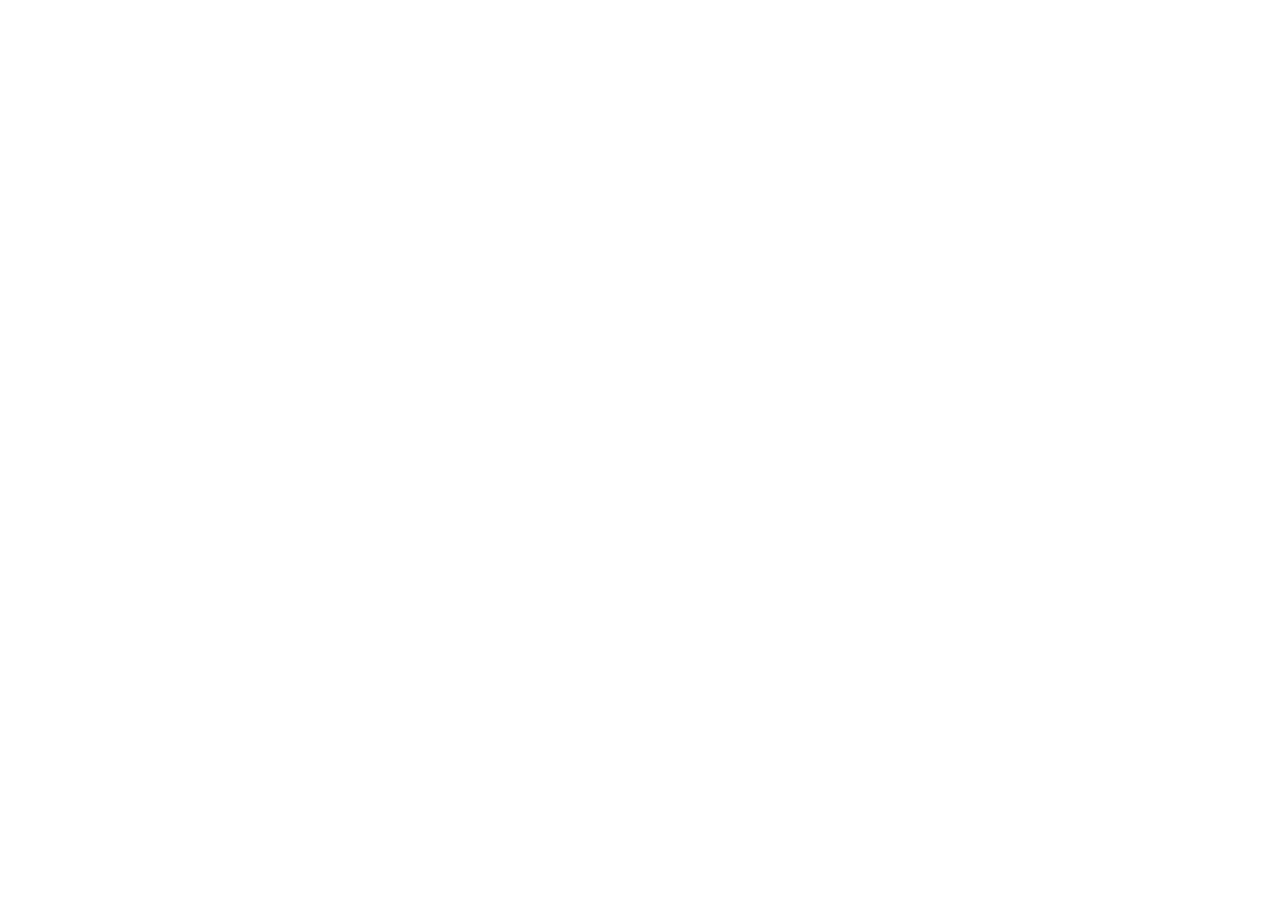
==== index.html @ 579f3cc9 "almost" ====
<!DOCTYPE html>
<html lang="en">
<head>
    <meta charset="UTF-8">
    <meta name="viewport" content="width=device-width, initial-scale=1.0">
    <title>sebastians shoes</title>    
</head>
<body>
    
<div class="header">
    
</div>
    
</body>
</html>
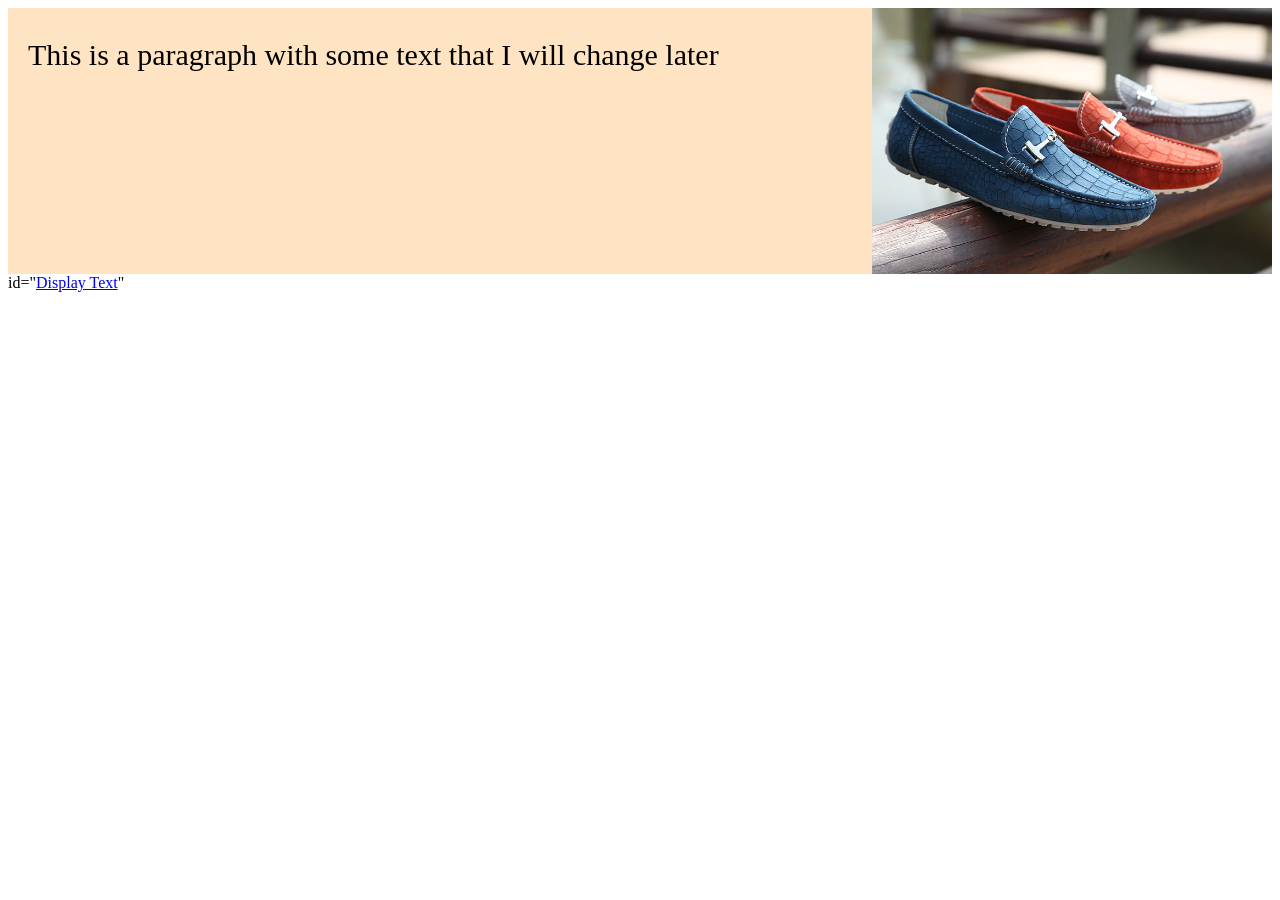
==== commit 592c3c2f: "working" ====
--- a/index.html
+++ b/index.html
@@ -4,12 +4,25 @@
     <meta charset="UTF-8">
     <meta name="viewport" content="width=device-width, initial-scale=1.0">
     <title>sebastians shoes</title>    
+    <link rel="stylesheet" href="style.css">
 </head>
 <body>
+
     
-<div class="header">
+    <div class="card1">
+        <p>
+            This is a paragraph with some text that I will change later
+        </p>
+        <img id="shoe1" src="mensshoes.jpg">
+    </div>
+    <div>
+     id="<a href="page.html">Display Text</a>"
+
+    </div>
     
-</div>
+
+
+
     
 </body>
 </html>
--- a/style.css
+++ b/style.css
@@ -0,0 +1,15 @@
+.card1 {
+    background-color: bisque;
+    display: flex;
+    flex-direction: row;
+    justify-content: space-between;
+}
+
+.card1 img {
+    width: 400px;
+}
+
+.card1 p {
+    font-size: 30px;;
+    padding-left: 20px;
+}
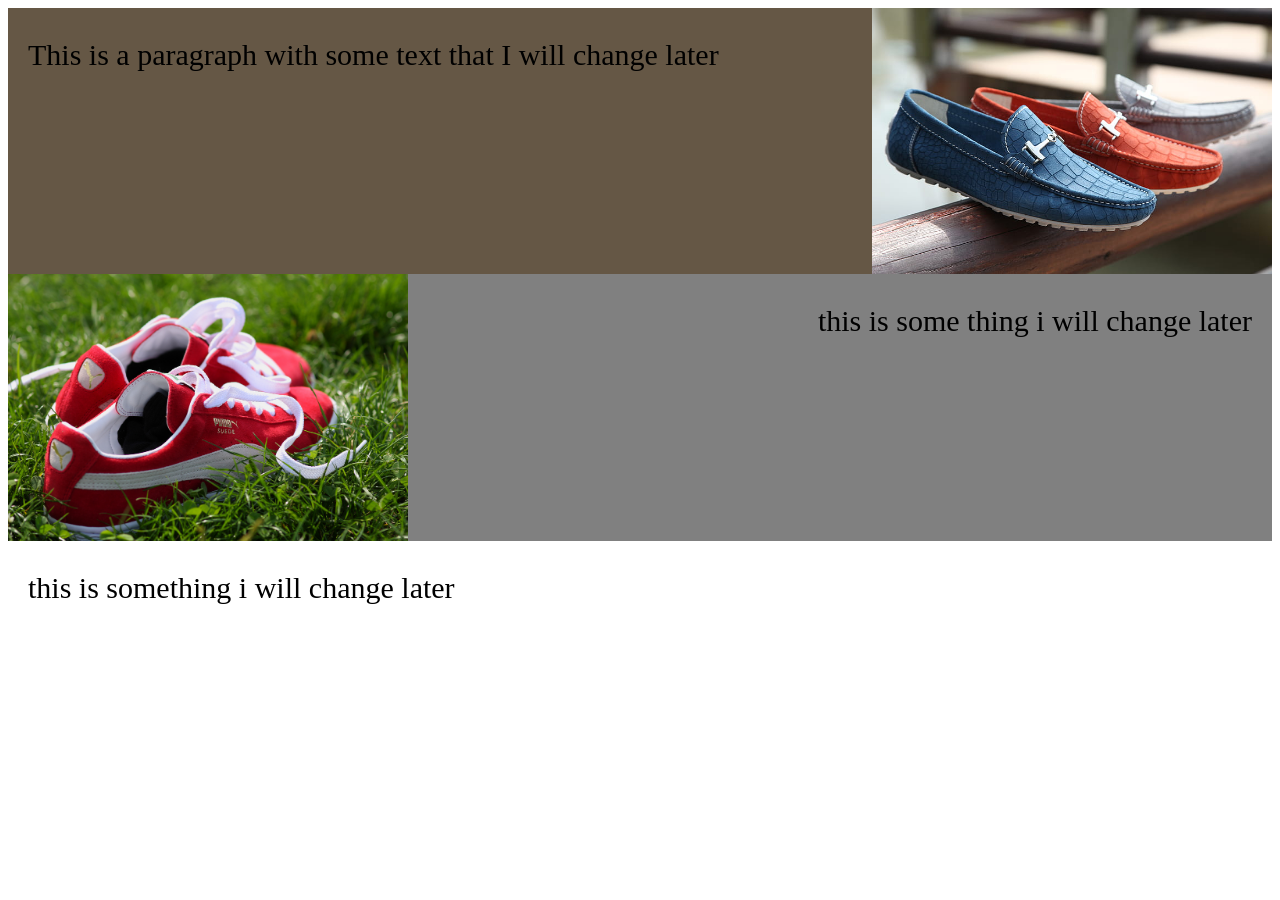
==== commit 03acb1a5: "working" ====
--- a/index.html
+++ b/index.html
@@ -15,12 +15,22 @@
         </p>
         <img id="shoe1" src="mensshoes.jpg">
     </div>
-    <div>
-     id="<a href="page.html">Display Text</a>"
-
+    
+     
+    <div class="card2">
+        <p>
+            this is some thing i will change later 
+        </p>
+        <img id="shoe2" src="redshoes.jpg">
     </div>
     
 
+    <div class="card3">
+        <p>
+            this is something i will change later
+        </p>
+        
+    </div>
 
 
     
--- a/style.css
+++ b/style.css
@@ -1,5 +1,5 @@
 .card1 {
-    background-color: bisque;
+    background-color: rgb(101, 87, 69);
     display: flex;
     flex-direction: row;
     justify-content: space-between;
@@ -10,6 +10,27 @@
 }
 
 .card1 p {
-    font-size: 30px;;
+    font-size: 30px;
     padding-left: 20px;
-}+}
+
+
+.card2 {
+    background-color: gray;
+    display: flex;
+    flex-direction: row-reverse;
+    justify-content: space-between;
+}
+.card2 img {
+    width: 400px;
+    
+}
+ .card2 p {
+    font-size: 30px;
+    padding-right: 20px;
+ }
+
+ .card3 p {
+    font-size: 30px;
+    padding-left: 20px;
+ }
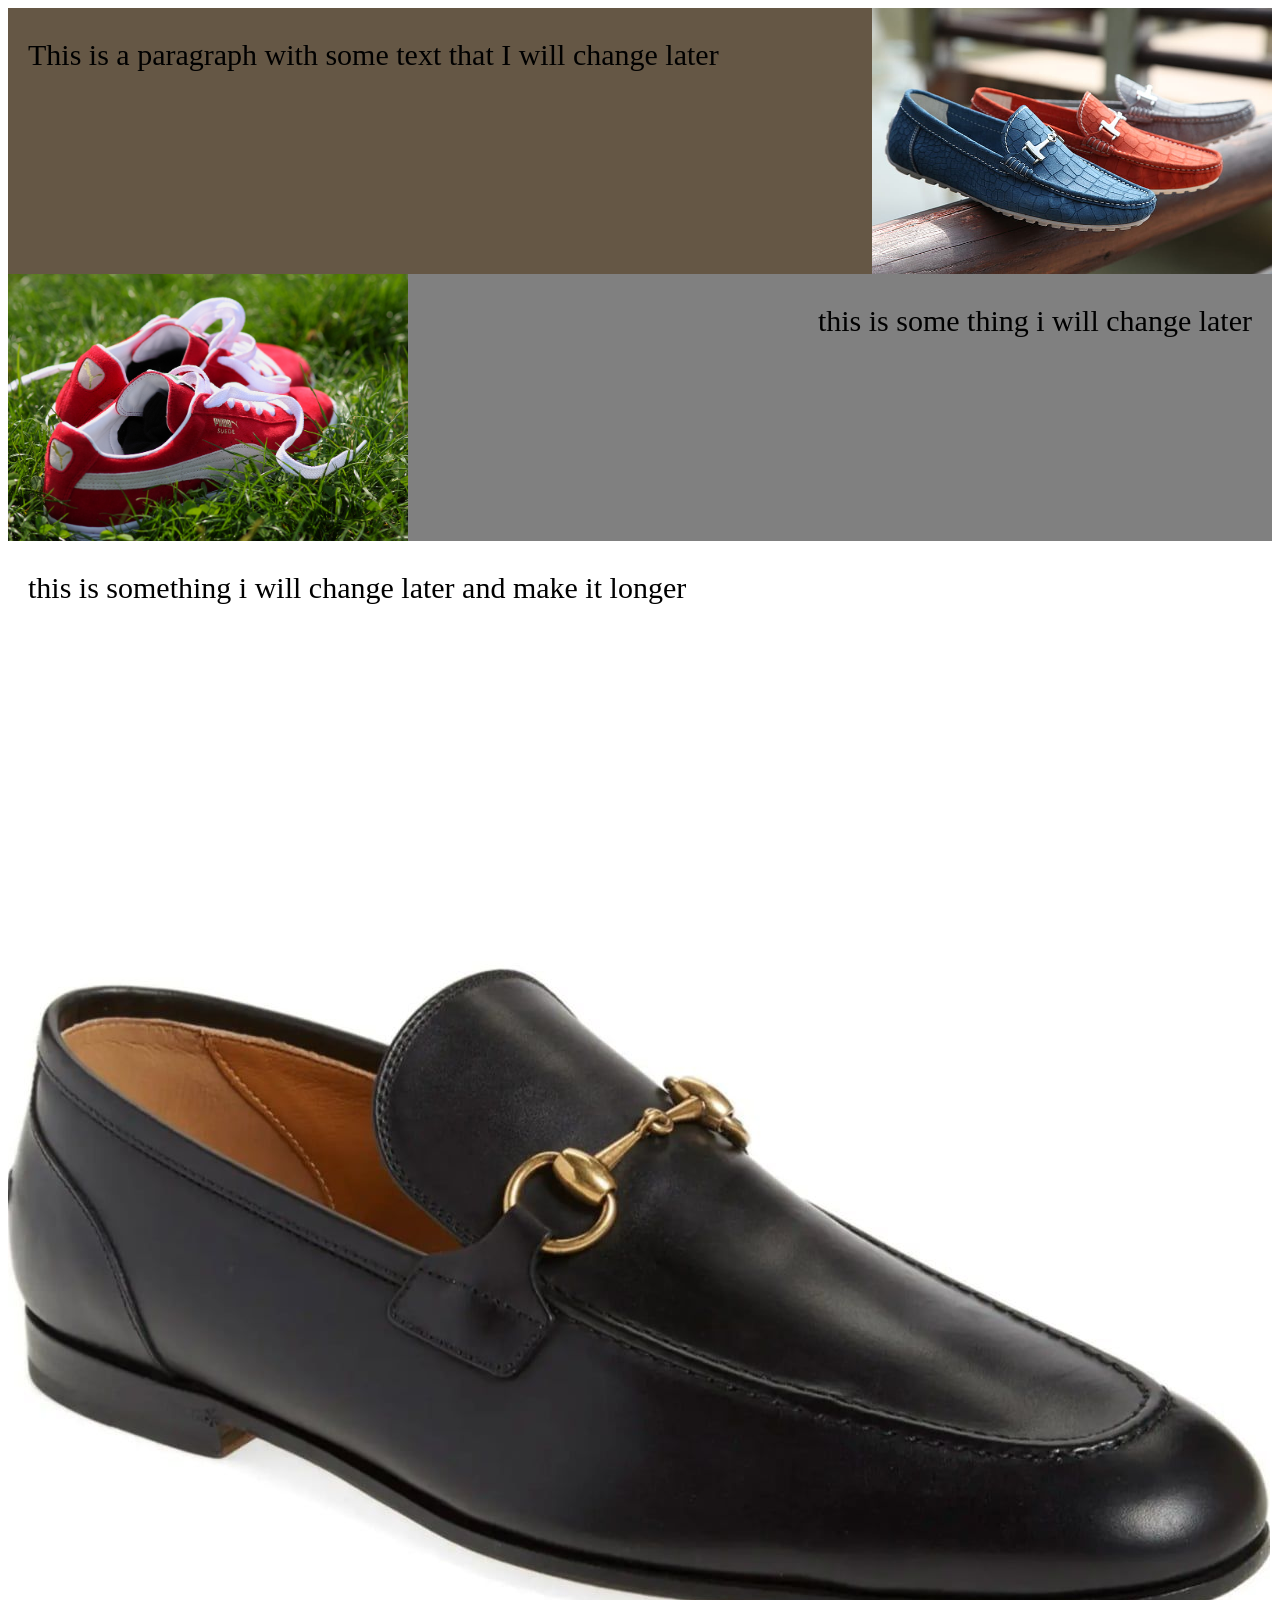
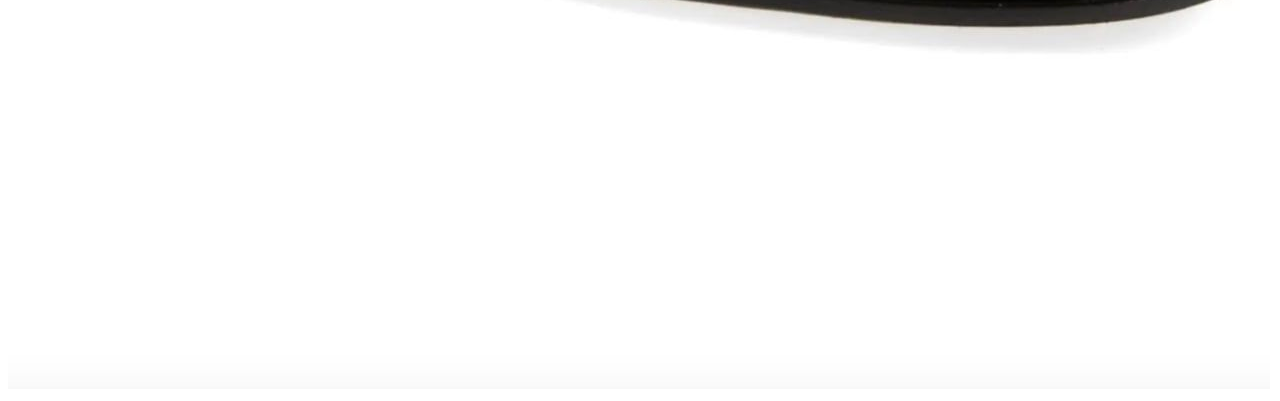
==== commit 57268ef6: "working" ====
--- a/index.html
+++ b/index.html
@@ -27,9 +27,16 @@
 
     <div class="card3">
         <p>
-            this is something i will change later
+            this is something i will change later and make it longer
         </p>
         
+    </div>
+    
+    <div class="card4">
+        <p>
+            
+        </p>
+        <img src="another.jpg" >  
     </div>
 
 
--- a/style.css
+++ b/style.css
@@ -33,4 +33,10 @@
  .card3 p {
     font-size: 30px;
     padding-left: 20px;
- }+ }
+
+.card4 img {
+    width: ;
+    
+
+}
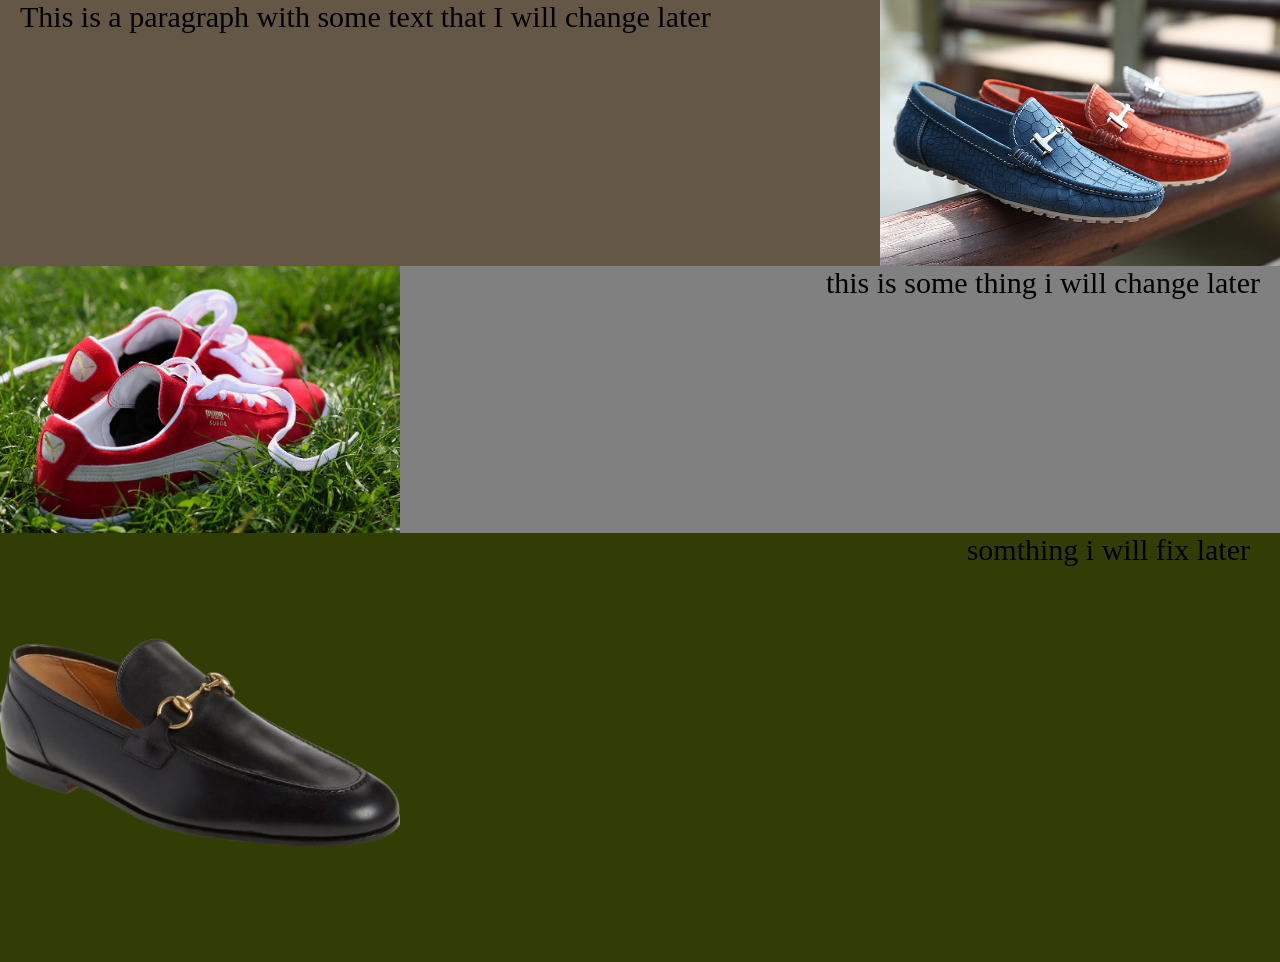
==== commit d330e348: "almost wroking" ====
--- a/index.html
+++ b/index.html
@@ -7,7 +7,10 @@
     <link rel="stylesheet" href="style.css">
 </head>
 <body>
-
+ <div class="header">
+    
+    
+ </div>
     
     <div class="card1">
         <p>
@@ -24,19 +27,11 @@
         <img id="shoe2" src="redshoes.jpg">
     </div>
     
-
-    <div class="card3">
+    <div class="card4">
+        <img src="another-removebg-preview.png" > 
         <p>
-            this is something i will change later and make it longer
-        </p>
-        
-    </div>
-    
-    <div class="card4">
-        <p>
-            
-        </p>
-        <img src="another.jpg" >  
+            somthing i will fix later
+        </p> 
     </div>
 
 
--- a/style.css
+++ b/style.css
@@ -1,3 +1,7 @@
+* {
+    margin: 0px;
+}
+
 .card1 {
     background-color: rgb(101, 87, 69);
     display: flex;
@@ -36,7 +40,19 @@
  }
 
 .card4 img {
-    width: ;
-    
+    width: 400px; ;  
 
 }
+
+.card4 {
+    background-color: rgb(50, 61, 5);
+    display: flex;
+    flex-direction:row ;
+    justify-content: space-between ;
+}
+
+
+.card4 P {
+    font-size: 30px;
+    padding-right:30px;
+}
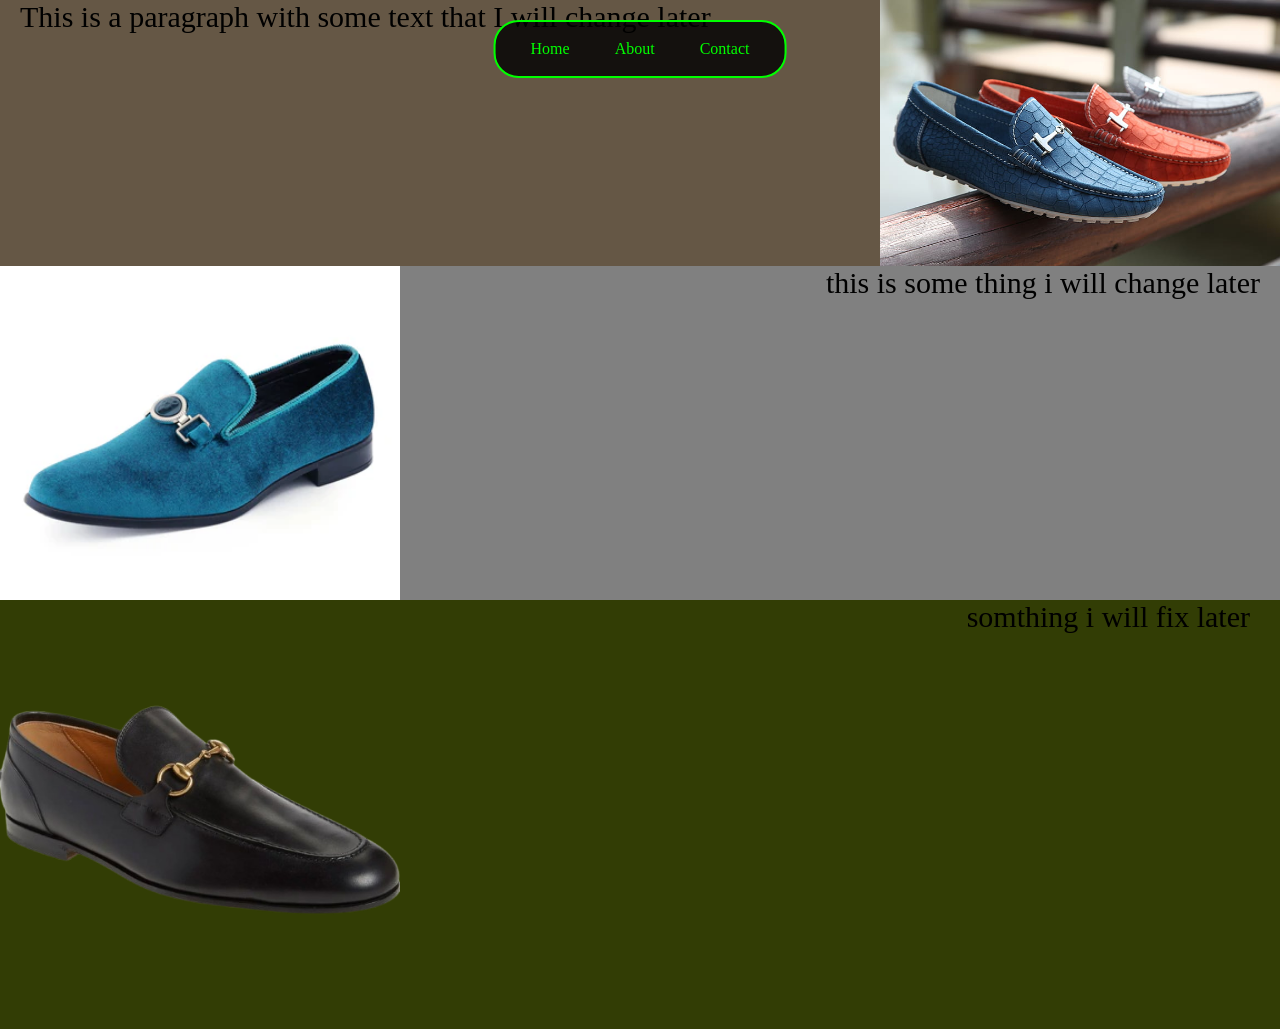
==== commit 9ae0d26c: "second pagew" ====
--- a/index.html
+++ b/index.html
@@ -7,6 +7,12 @@
     <link rel="stylesheet" href="style.css">
 </head>
 <body>
+    <div class="hud-nav">
+    <a href="index.html">Home</a>
+    <a href="about.html">About</a>
+    <a href="contact.html">Contact</a>
+</div>
+
  <div class="header">
     
     
@@ -24,7 +30,7 @@
         <p>
             this is some thing i will change later 
         </p>
-        <img id="shoe2" src="redshoes.jpg">
+        <img id="shoe2" src="blueshoe.webp">
     </div>
     
     <div class="card4">
@@ -37,4 +43,5 @@
 
     
 </body>
-</html>+
+ 
--- a/style.css
+++ b/style.css
@@ -41,7 +41,7 @@
 
 .card4 img {
     width: 400px; ;  
-
+    
 }
 
 .card4 {
@@ -56,3 +56,38 @@
     font-size: 30px;
     padding-right:30px;
 }
+
+img {
+    transition: box-shadow 0.3s ease;
+}
+
+img:hover {
+    box-shadow: 0 8px 16px rgba(0,0,0,0.3);
+}
+
+.hud-nav {
+    position: fixed;
+    top: 20px;
+    left: 50%;
+    transform: translateX(-50%);
+    background: rgba(0, 0, 0, 0.8);
+    border: 2px solid #00ff00;
+    border-radius: 25px;
+    padding: 10px 20px;
+    display: flex;
+    gap: 15px;
+    z-index: 100;
+}
+
+.hud-nav a {
+    color: #00ff00;
+    text-decoration: none;
+    padding: 8px 15px;
+    border-radius: 15px;
+    transition: all 0.3s;
+}
+
+.hud-nav a:hover {
+    background: #00ff00;
+    color: black;
+}
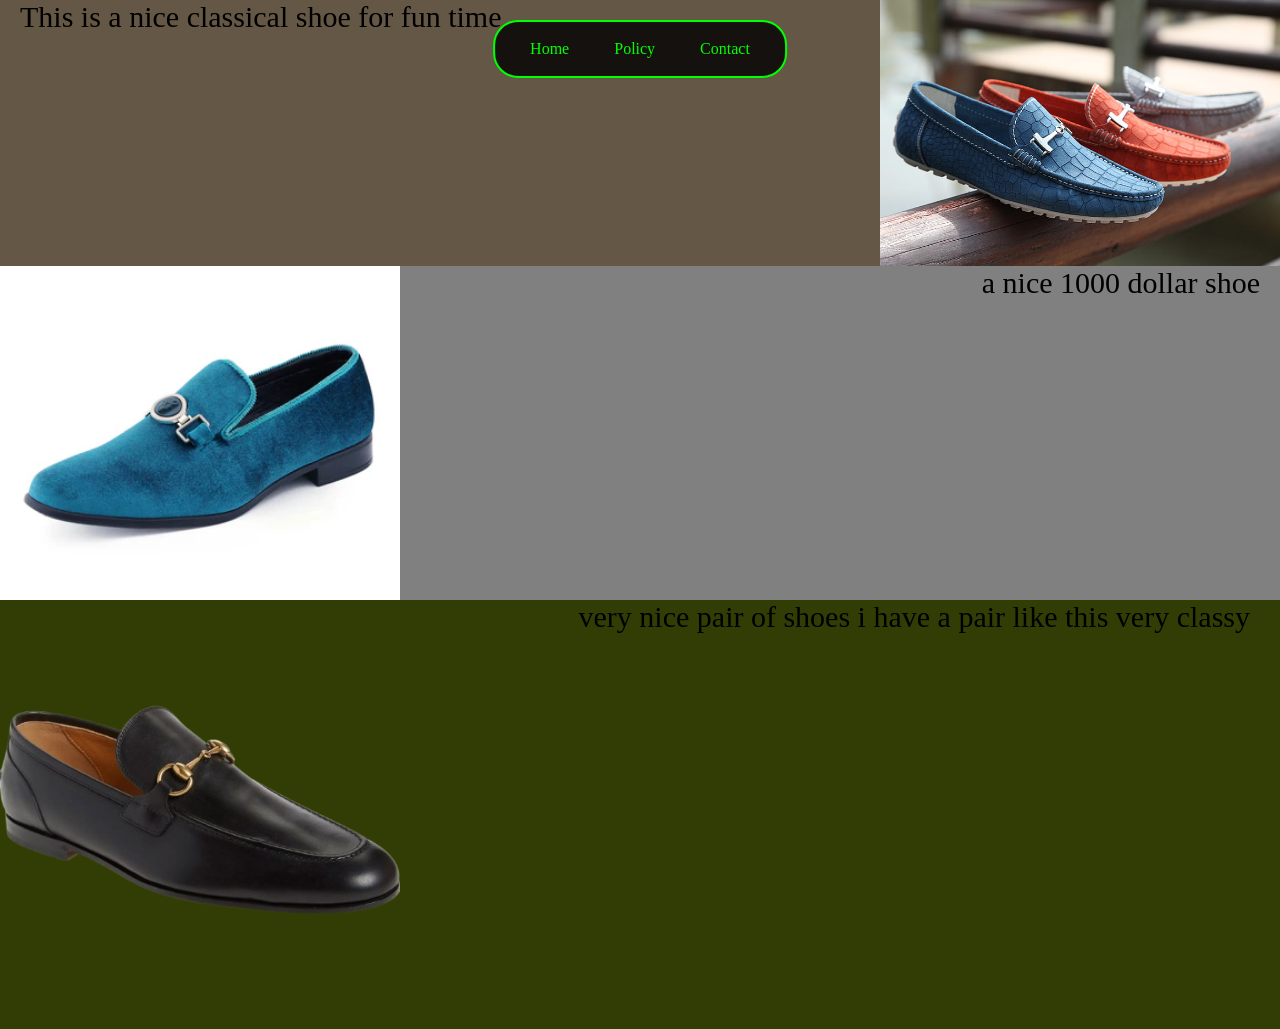
==== commit a56f30f4: "retro broken" ====
--- a/index.html
+++ b/index.html
@@ -9,7 +9,7 @@
 <body>
     <div class="hud-nav">
     <a href="index.html">Home</a>
-    <a href="about.html">About</a>
+    <a href="policy.html">Policy</a>
     <a href="contact.html">Contact</a>
 </div>
 
@@ -20,7 +20,7 @@
     
     <div class="card1">
         <p>
-            This is a paragraph with some text that I will change later
+            This is a nice classical shoe for fun time 
         </p>
         <img id="shoe1" src="mensshoes.jpg">
     </div>
@@ -28,7 +28,7 @@
      
     <div class="card2">
         <p>
-            this is some thing i will change later 
+            a nice 1000 dollar shoe 
         </p>
         <img id="shoe2" src="blueshoe.webp">
     </div>
@@ -36,7 +36,7 @@
     <div class="card4">
         <img src="another-removebg-preview.png" > 
         <p>
-            somthing i will fix later
+            very nice pair of shoes i have a pair like this very classy
         </p> 
     </div>
 
